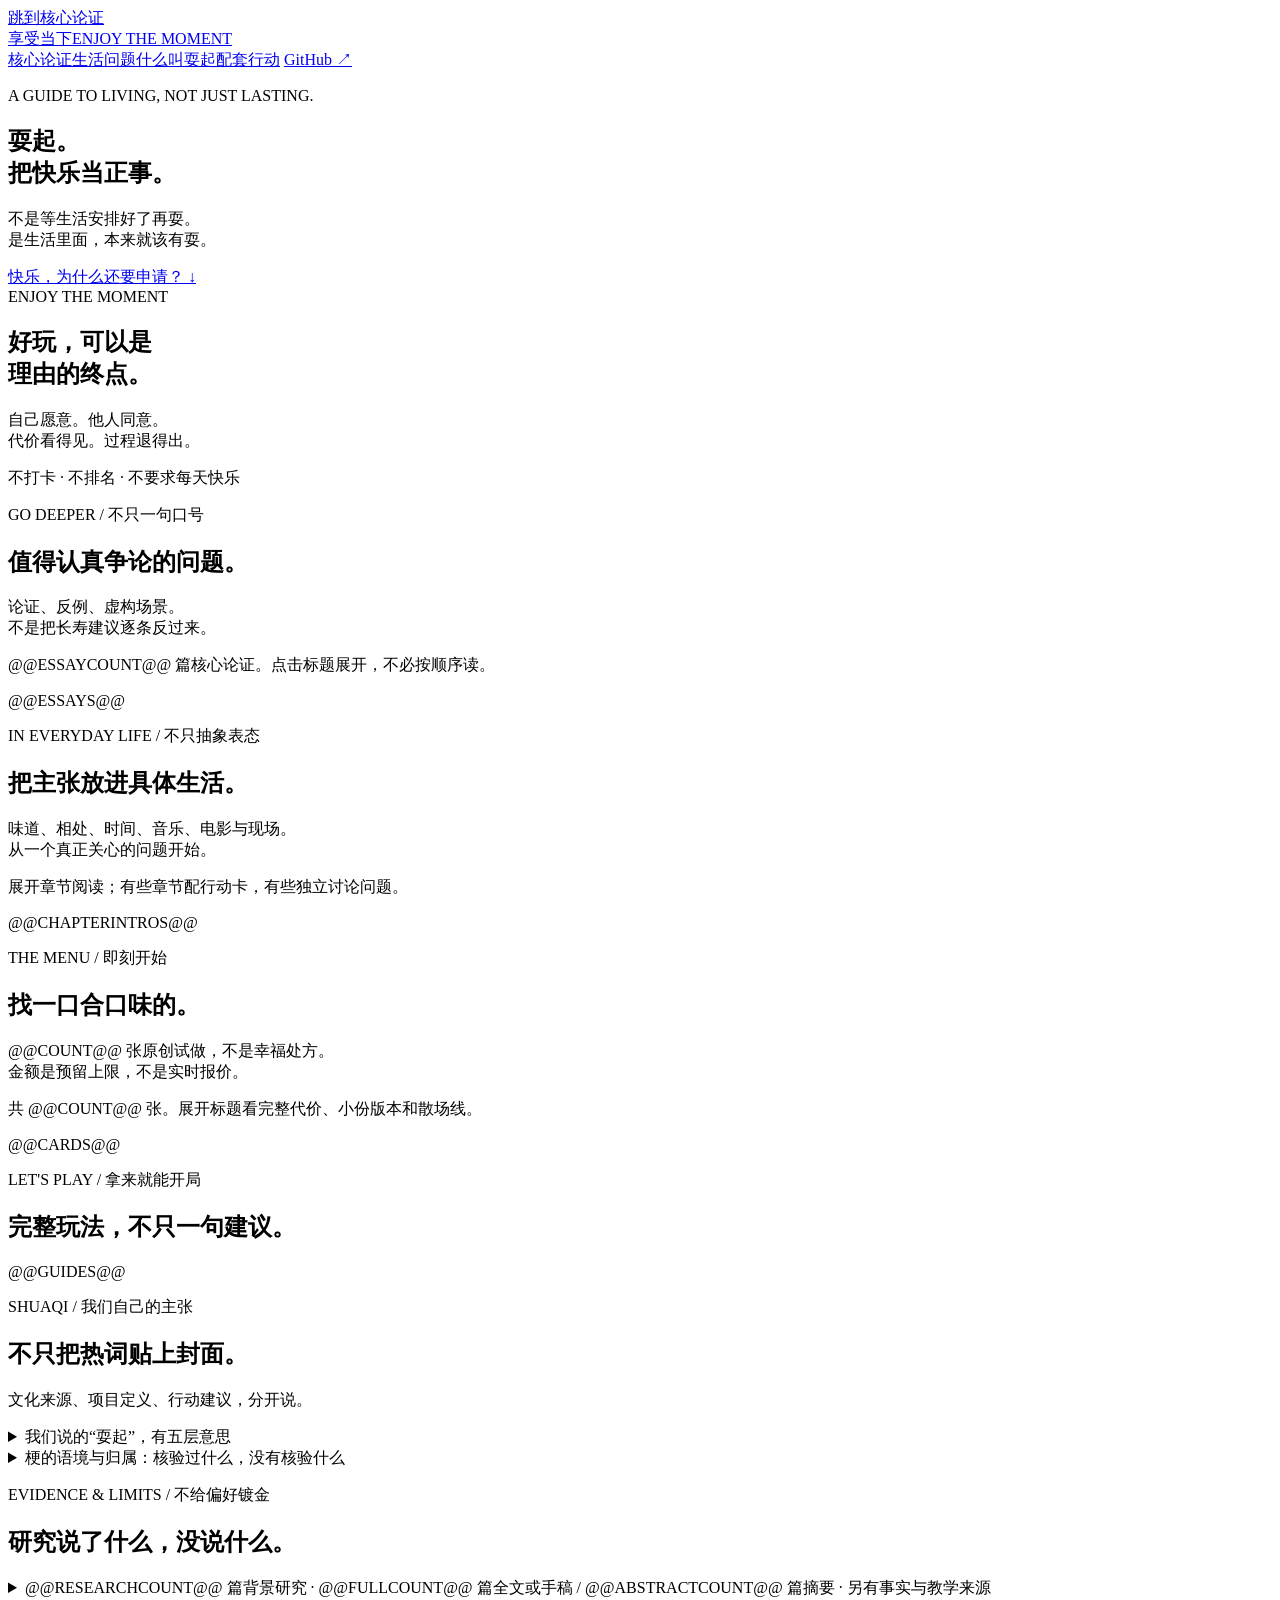
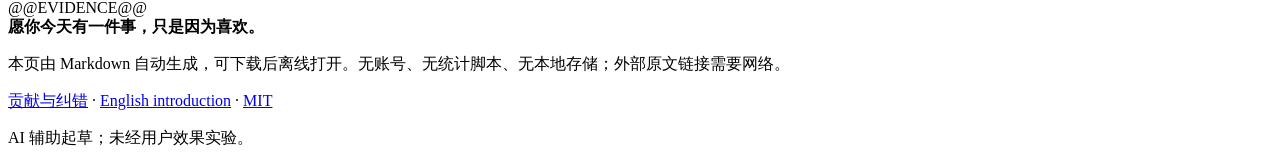
==== web/reader.html @ 8f8ebbf6 "feat: add substantive music film and live-event chapters" ====
<!doctype html>
<html lang="zh-CN">
<head>
  <meta charset="utf-8">
  <meta name="viewport" content="width=device-width, initial-scale=1">
  <meta name="description" content="耍起，把快乐当正事。@@ESSAYCOUNT@@ 篇核心论证、@@COUNT@@ 张行动卡、配套玩法与研究边界。不打卡，不排名。">
  <meta name="referrer" content="no-referrer">
  <meta name="color-scheme" content="light dark">
  <meta name="source-digest" content="@@DIGEST@@">
  <title>耍起 · 享受当下 · Enjoy The Moment</title>
  <style>@@CSS@@</style>
</head>
<body>
<a class="skip" href="#longreads">跳到核心论证</a>
<header class="topbar">
  <a class="brand" href="#top">享受当下<span>ENJOY THE MOMENT</span></a>
  <nav aria-label="主要导航">
    <a href="#longreads">核心论证</a><a href="#chapters">生活问题</a><a href="#shuaqi">什么叫耍起</a><a href="#menu">配套行动</a>
    <a href="https://github.com/solomon-8/EnjoyTheMoment">GitHub ↗</a>
  </nav>
</header>
<main id="top">
  <section class="hero" aria-labelledby="hero-title">
    <div><p class="eyebrow">A GUIDE TO LIVING, NOT JUST LASTING.</p>
    <h1 id="hero-title">耍起<span>。</span><br>把快乐当正事。</h1>
    <p class="lead">不是等生活安排好了再耍。<br>是生活里面，本来就该有耍。</p>
    <a class="primary" href="#longreads">快乐，为什么还要申请？ ↓</a></div>
    <aside class="hero-note"><span class="note-number">ENJOY THE MOMENT</span><h2>好玩，可以是<br>理由的终点。</h2>
    <p>自己愿意。他人同意。<br>代价看得见。过程退得出。</p>
    <p class="small">不打卡 · 不排名 · 不要求每天快乐</p></aside>
  </section>
  <section id="longreads" class="section" aria-labelledby="essay-title">
    <div class="section-heading"><div><p class="eyebrow">GO DEEPER / 不只一句口号</p><h2 id="essay-title">值得认真争论的问题。</h2></div><p>论证、反例、虚构场景。<br>不是把长寿建议逐条反过来。</p></div>
    <label id="essay-search-label" hidden>找一个在意的问题<input id="essay-query" type="search" placeholder="工作、消费、等待、朋友…"></label>
    <p id="essay-status" role="status" aria-live="polite">@@ESSAYCOUNT@@ 篇核心论证。点击标题展开，不必按顺序读。</p>
    @@ESSAYS@@
  </section>
  <section id="chapters" class="section" aria-labelledby="chapter-title">
    <div class="section-heading"><div><p class="eyebrow">IN EVERYDAY LIFE / 不只抽象表态</p><h2 id="chapter-title">把主张放进具体生活。</h2></div><p>味道、相处、时间、音乐、电影与现场。<br>从一个真正关心的问题开始。</p></div>
    <label id="chapter-search-label" hidden>按生活问题找章节<input id="chapter-query" type="search" placeholder="例如：味道、长镜头、现场，或 C12"></label>
    <p id="chapter-status" role="status" aria-live="polite">展开章节阅读；有些章节配行动卡，有些独立讨论问题。</p>
    @@CHAPTERINTROS@@
  </section>
  <section id="menu" class="section" aria-labelledby="menu-title">
    <div class="section-heading"><div><p class="eyebrow">THE MENU / 即刻开始</p><h2 id="menu-title">找一口合口味的。</h2></div>
      <p>@@COUNT@@ 张原创试做，不是幸福处方。<br>金额是预留上限，不是实时报价。</p></div>
    <form id="filters" class="filters" hidden>
      <label class="search">想怎么耍<input id="query" type="search" placeholder="游戏、独处、音乐…或 J019" autocomplete="off"></label>
      <label>时间上限<select id="minutes"><option value="10000">不限</option><option value="5">5 分钟</option><option value="20">20 分钟</option><option value="30">30 分钟</option><option value="60">1 小时</option></select></label>
      <label>新增预算<select id="budget"><option value="10000">不限</option><option value="0">0 元</option><option value="20">20 元以内</option><option value="50">50 元以内</option><option value="100">100 元以内</option></select></label>
      <label>和谁<select id="company"><option value="any">都可以</option><option value="solo">我自己</option><option value="social">和别人</option></select></label>
      <label>参与负担<select id="energy"><option value="high">不限</option><option value="low">轻一点</option><option value="medium">适中以下</option></select></label>
      <label>章节<select id="chapter"><option value="">全部章节</option>@@CHAPTERS@@</select></label>
      <div class="filter-actions"><button id="random" type="button">随便挑一件 ↗</button><button id="reset" type="reset">清除筛选</button></div>
    </form>
    <p id="status" class="status" role="status" aria-live="polite">共 @@COUNT@@ 张。展开标题看完整代价、小份版本和散场线。</p>
    <p id="empty" class="empty" hidden>没有符合条件的主方案。不必加钱或加时间；清除筛选看看小份版本，也可以今天不做。</p>
    <noscript><p>JavaScript 未开启：全部卡片和长文仍可展开阅读。可使用浏览器“查找”搜索。</p></noscript>
    <div id="cards" class="cards">@@CARDS@@</div>
  </section>
  <section id="playbooks" class="section" aria-labelledby="playbook-title">
    <div class="section-heading"><div><p class="eyebrow">LET'S PLAY / 拿来就能开局</p><h2 id="playbook-title">完整玩法，不只一句建议。</h2></div></div>
    <label id="guide-search-label" hidden>搜索完整玩法（多个词同时匹配）<input id="guide-query" type="search" placeholder="例如：纸笔 朋友"></label>
    <p id="guide-status" role="status" aria-live="polite"></p>
    @@GUIDES@@
  </section>
  <section id="shuaqi" class="section" aria-labelledby="shuaqi-title">
    <div class="section-heading"><div><p class="eyebrow">SHUAQI / 我们自己的主张</p><h2 id="shuaqi-title">不只把热词贴上封面。</h2></div><p>文化来源、项目定义、行动建议，分开说。</p></div>
    <details class="essay" id="shuaqi-content"><summary>我们说的“耍起”，有五层意思</summary><div class="prose">@@SHUAQI@@</div></details>
    <details class="essay" id="culture"><summary>梗的语境与归属：核验过什么，没有核验什么</summary><div class="prose">@@CULTURE@@</div></details>
  </section>
  <section id="research" class="section" aria-labelledby="research-title">
    <div class="section-heading"><div><p class="eyebrow">EVIDENCE & LIMITS / 不给偏好镀金</p><h2 id="research-title">研究说了什么，没说什么。</h2></div></div>
    <details class="essay" id="research-content"><summary>@@RESEARCHCOUNT@@ 篇背景研究 · @@FULLCOUNT@@ 篇全文或手稿 / @@ABSTRACTCOUNT@@ 篇摘要 · 另有事实与教学来源</summary><div class="prose">@@RESEARCH@@</div></details>
    @@EVIDENCE@@
  </section>
</main>
<footer><strong>愿你今天有一件事，只是因为喜欢。</strong><p>本页由 Markdown 自动生成，可下载后离线打开。无账号、无统计脚本、无本地存储；外部原文链接需要网络。</p>
<p><a href="https://github.com/solomon-8/EnjoyTheMoment/blob/main/CONTRIBUTING.md">贡献与纠错</a> · <a href="https://github.com/solomon-8/EnjoyTheMoment/blob/main/README.en.md">English introduction</a> · <a href="https://github.com/solomon-8/EnjoyTheMoment/blob/main/LICENSE">MIT</a></p>
<p class="small">AI 辅助起草；未经用户效果实验。</p></footer>
<script>@@JS@@</script>
</body>
</html>
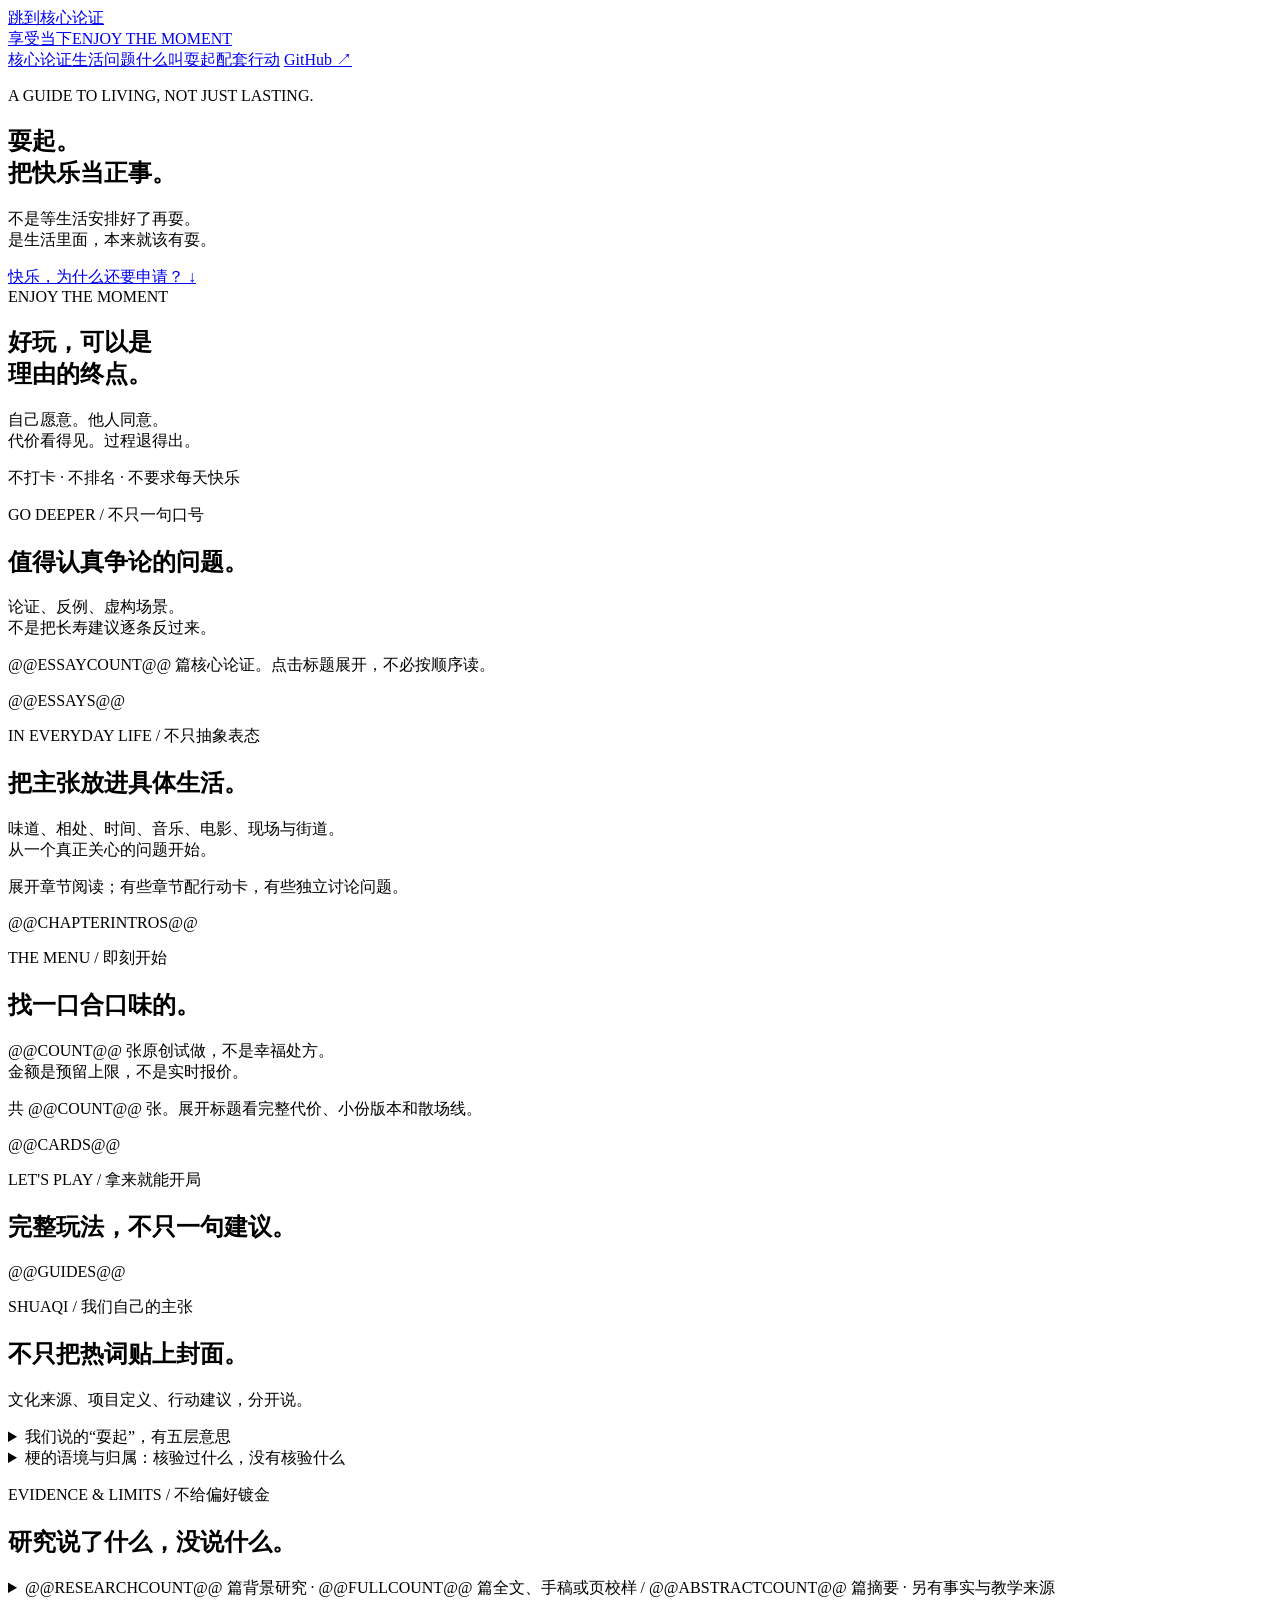
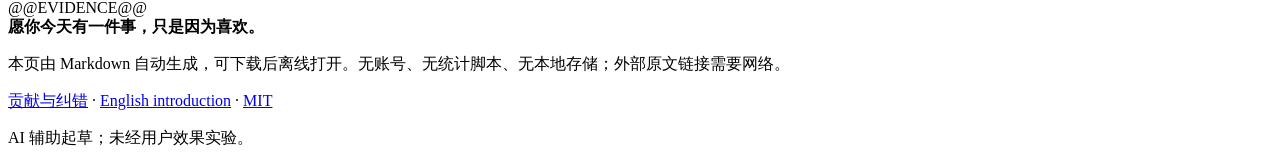
==== commit 5e29c50d: "feat: deepen opening flavor and neighborhood chapters with source boundaries" ====
--- a/web/reader.html
+++ b/web/reader.html
@@ -36,8 +36,8 @@
     @@ESSAYS@@
   </section>
   <section id="chapters" class="section" aria-labelledby="chapter-title">
-    <div class="section-heading"><div><p class="eyebrow">IN EVERYDAY LIFE / 不只抽象表态</p><h2 id="chapter-title">把主张放进具体生活。</h2></div><p>味道、相处、时间、音乐、电影与现场。<br>从一个真正关心的问题开始。</p></div>
-    <label id="chapter-search-label" hidden>按生活问题找章节<input id="chapter-query" type="search" placeholder="例如：味道、长镜头、现场，或 C12"></label>
+    <div class="section-heading"><div><p class="eyebrow">IN EVERYDAY LIFE / 不只抽象表态</p><h2 id="chapter-title">把主张放进具体生活。</h2></div><p>味道、相处、时间、音乐、电影、现场与街道。<br>从一个真正关心的问题开始。</p></div>
+    <label id="chapter-search-label" hidden>按生活问题找章节<input id="chapter-query" type="search" placeholder="例如：风味、街道、现场，或 C12"></label>
     <p id="chapter-status" role="status" aria-live="polite">展开章节阅读；有些章节配行动卡，有些独立讨论问题。</p>
     @@CHAPTERINTROS@@
   </section>
@@ -71,7 +71,7 @@
   </section>
   <section id="research" class="section" aria-labelledby="research-title">
     <div class="section-heading"><div><p class="eyebrow">EVIDENCE & LIMITS / 不给偏好镀金</p><h2 id="research-title">研究说了什么，没说什么。</h2></div></div>
-    <details class="essay" id="research-content"><summary>@@RESEARCHCOUNT@@ 篇背景研究 · @@FULLCOUNT@@ 篇全文或手稿 / @@ABSTRACTCOUNT@@ 篇摘要 · 另有事实与教学来源</summary><div class="prose">@@RESEARCH@@</div></details>
+    <details class="essay" id="research-content"><summary>@@RESEARCHCOUNT@@ 篇背景研究 · @@FULLCOUNT@@ 篇全文、手稿或页校样 / @@ABSTRACTCOUNT@@ 篇摘要 · 另有事实与教学来源</summary><div class="prose">@@RESEARCH@@</div></details>
     @@EVIDENCE@@
   </section>
 </main>
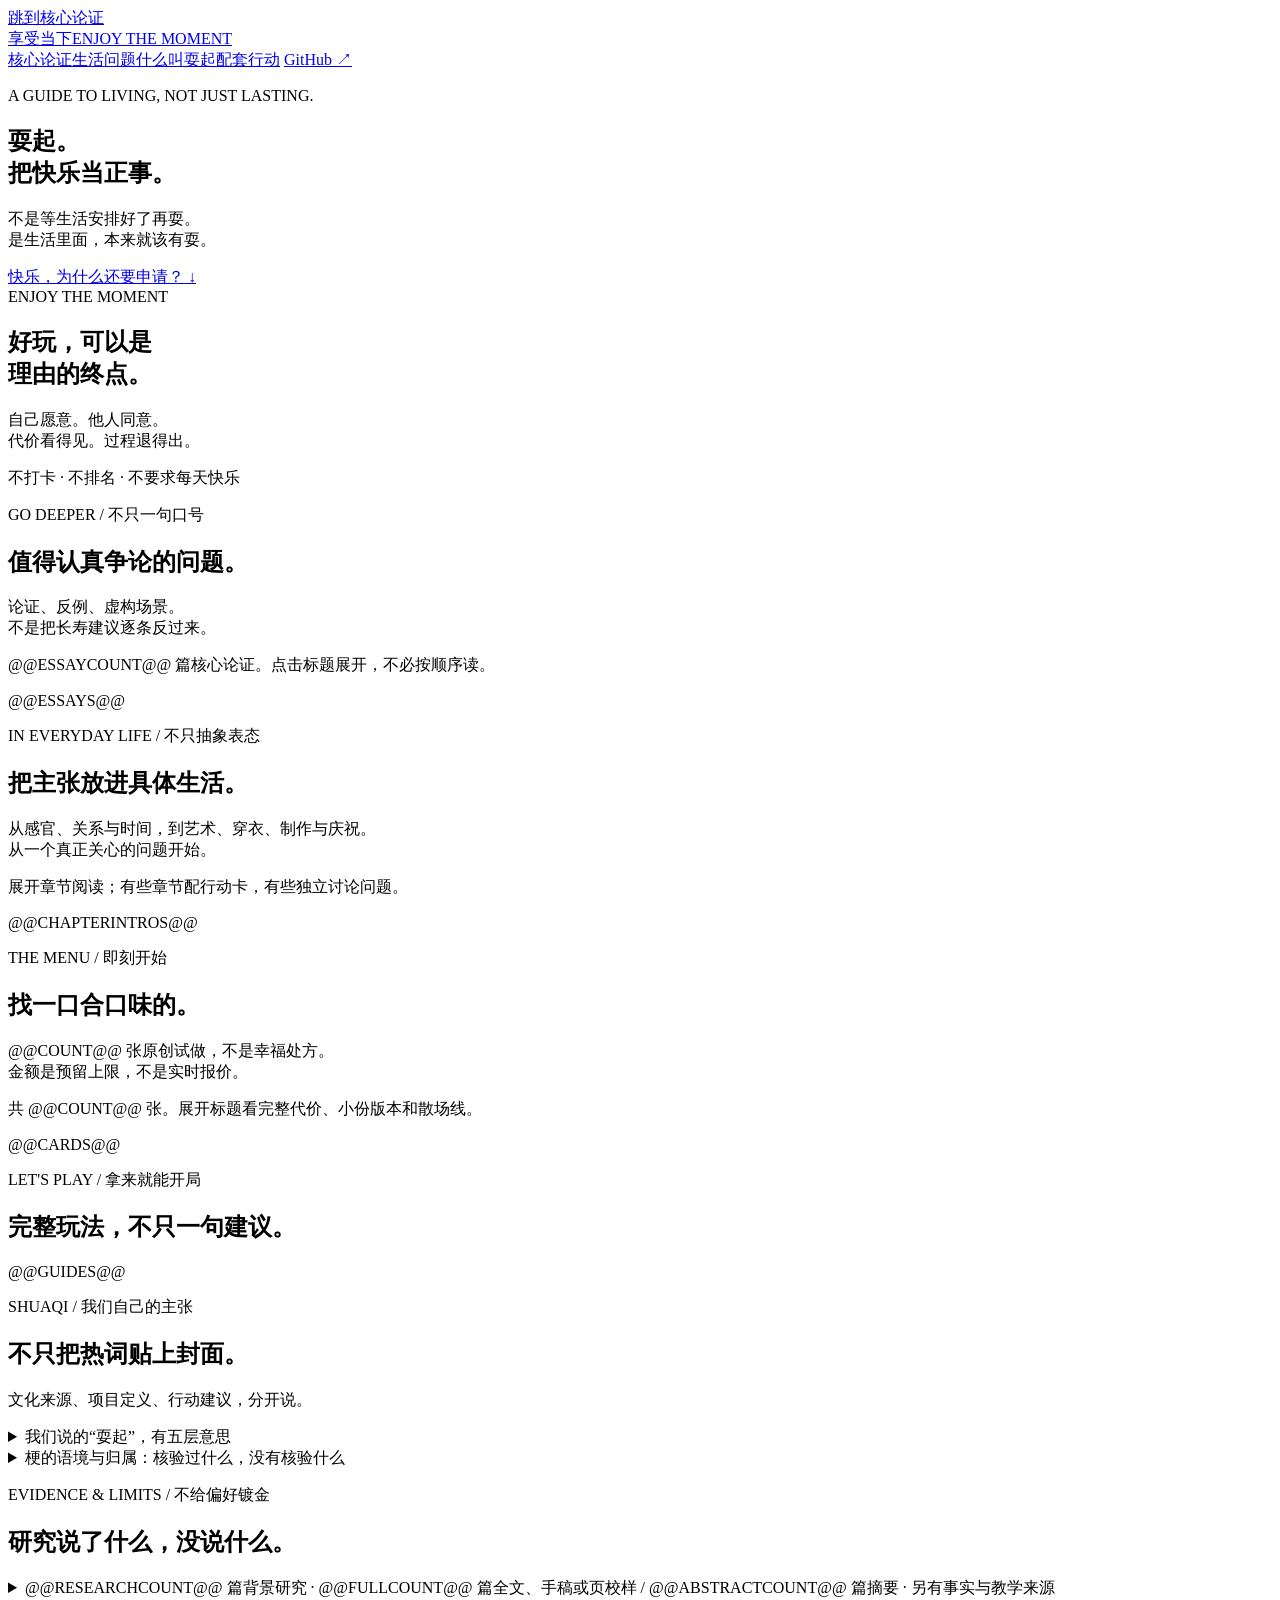
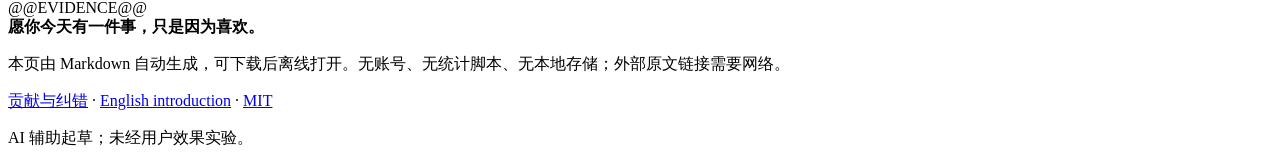
==== commit 3adefc7b: "feat: deepen dress making and celebration with bounded source notes" ====
--- a/web/reader.html
+++ b/web/reader.html
@@ -36,8 +36,8 @@
     @@ESSAYS@@
   </section>
   <section id="chapters" class="section" aria-labelledby="chapter-title">
-    <div class="section-heading"><div><p class="eyebrow">IN EVERYDAY LIFE / 不只抽象表态</p><h2 id="chapter-title">把主张放进具体生活。</h2></div><p>味道、相处、时间、音乐、电影、现场与街道。<br>从一个真正关心的问题开始。</p></div>
-    <label id="chapter-search-label" hidden>按生活问题找章节<input id="chapter-query" type="search" placeholder="例如：风味、街道、现场，或 C12"></label>
+    <div class="section-heading"><div><p class="eyebrow">IN EVERYDAY LIFE / 不只抽象表态</p><h2 id="chapter-title">把主张放进具体生活。</h2></div><p>从感官、关系与时间，到艺术、穿衣、制作与庆祝。<br>从一个真正关心的问题开始。</p></div>
+    <label id="chapter-search-label" hidden>按生活问题找章节<input id="chapter-query" type="search" placeholder="例如：风味、穿衣、庆祝，或 C17"></label>
     <p id="chapter-status" role="status" aria-live="polite">展开章节阅读；有些章节配行动卡，有些独立讨论问题。</p>
     @@CHAPTERINTROS@@
   </section>
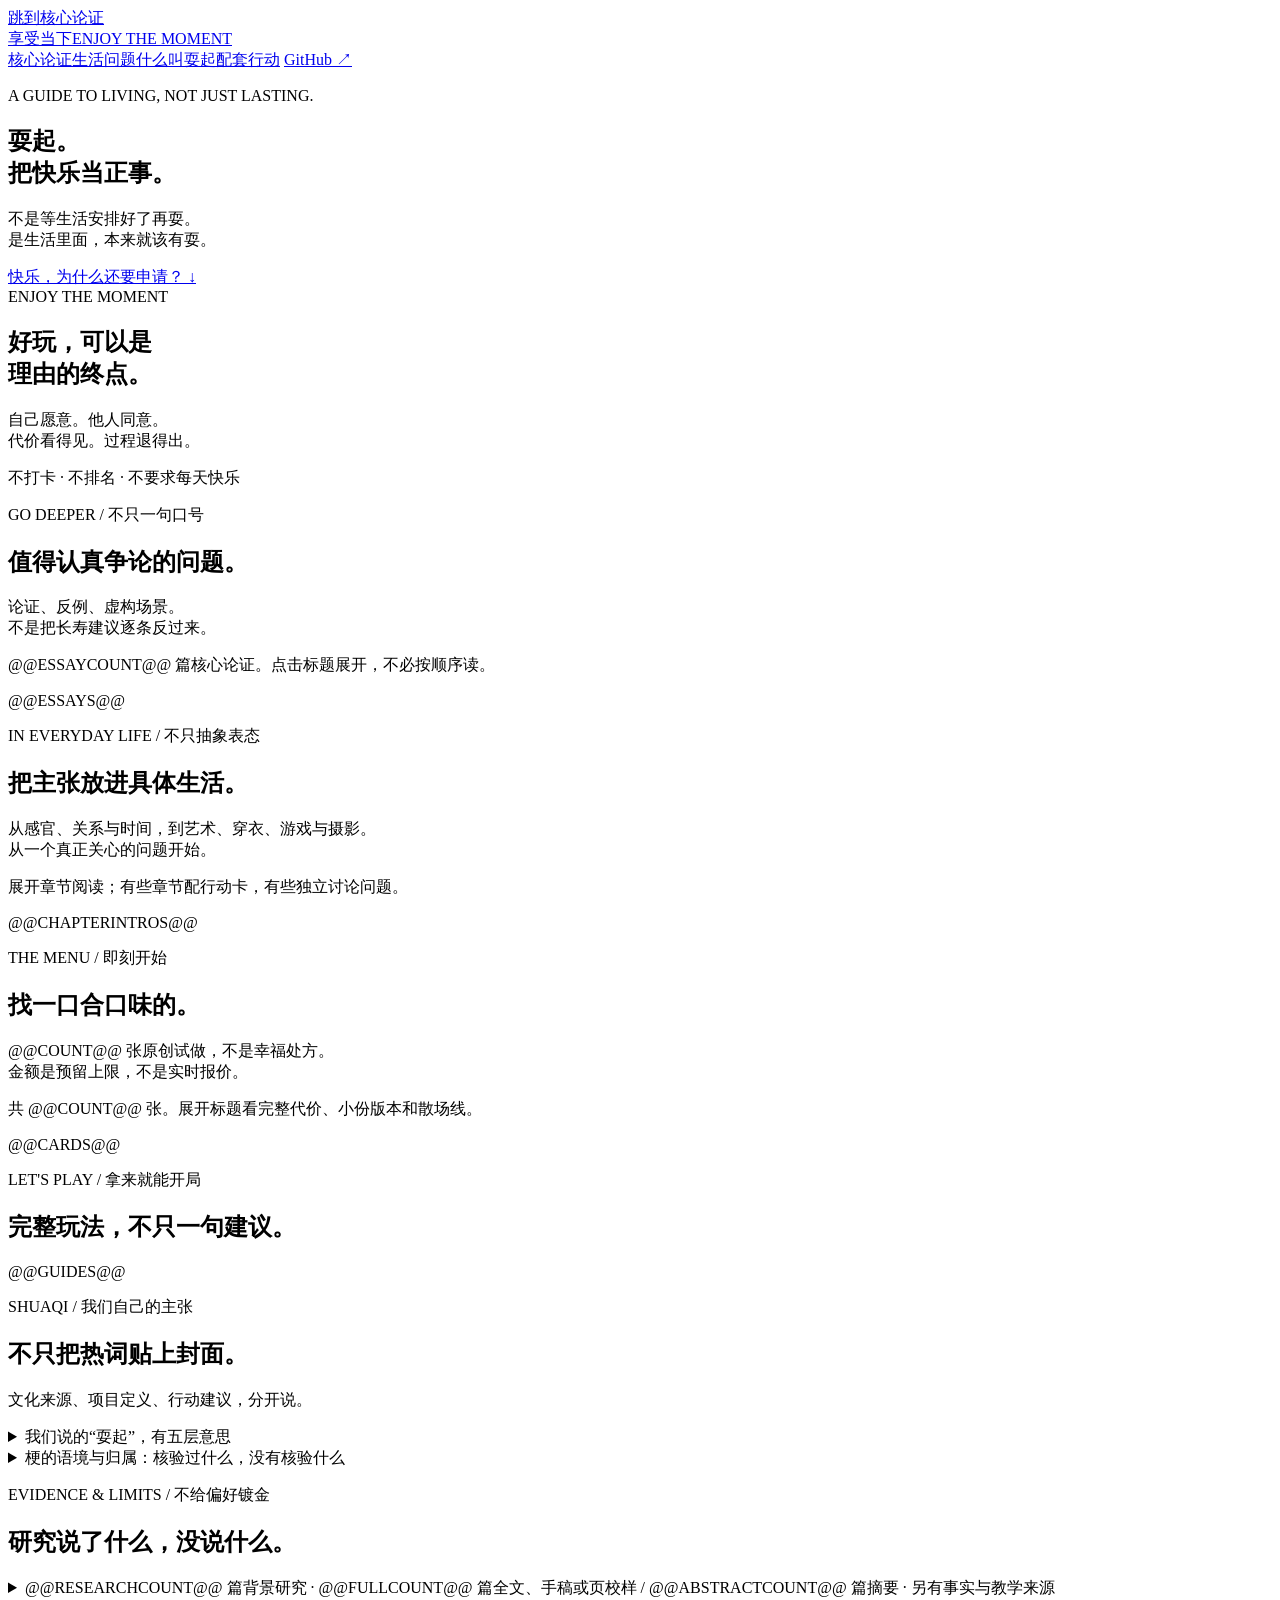
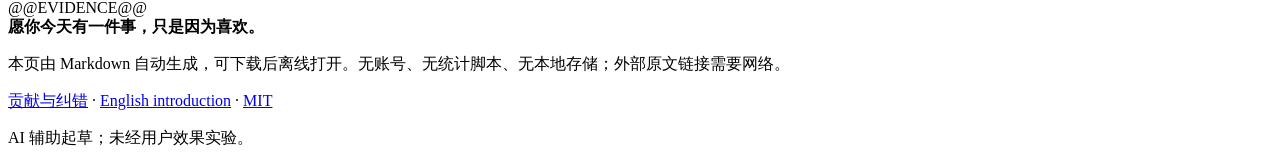
==== commit 9d4e620d: "feat: deepen games and photography with bounded evidence and intent-aware reading" ====
--- a/web/reader.html
+++ b/web/reader.html
@@ -3,7 +3,7 @@
 <head>
   <meta charset="utf-8">
   <meta name="viewport" content="width=device-width, initial-scale=1">
-  <meta name="description" content="耍起，把快乐当正事。@@ESSAYCOUNT@@ 篇核心论证、@@COUNT@@ 张行动卡、配套玩法与研究边界。不打卡，不排名。">
+  <meta name="description" content="耍起，把快乐当正事。核心论证、具体生活里的选择与代价、能追溯的来源和反对意见。从感官与关系，到艺术、游戏与摄影。">
   <meta name="referrer" content="no-referrer">
   <meta name="color-scheme" content="light dark">
   <meta name="source-digest" content="@@DIGEST@@">
@@ -36,8 +36,8 @@
     @@ESSAYS@@
   </section>
   <section id="chapters" class="section" aria-labelledby="chapter-title">
-    <div class="section-heading"><div><p class="eyebrow">IN EVERYDAY LIFE / 不只抽象表态</p><h2 id="chapter-title">把主张放进具体生活。</h2></div><p>从感官、关系与时间，到艺术、穿衣、制作与庆祝。<br>从一个真正关心的问题开始。</p></div>
-    <label id="chapter-search-label" hidden>按生活问题找章节<input id="chapter-query" type="search" placeholder="例如：风味、穿衣、庆祝，或 C17"></label>
+    <div class="section-heading"><div><p class="eyebrow">IN EVERYDAY LIFE / 不只抽象表态</p><h2 id="chapter-title">把主张放进具体生活。</h2></div><p>从感官、关系与时间，到艺术、穿衣、游戏与摄影。<br>从一个真正关心的问题开始。</p></div>
+    <label id="chapter-search-label" hidden>按生活问题找章节<input id="chapter-query" type="search" placeholder="例如：难度、画框、庆祝，或 C19"></label>
     <p id="chapter-status" role="status" aria-live="polite">展开章节阅读；有些章节配行动卡，有些独立讨论问题。</p>
     @@CHAPTERINTROS@@
   </section>
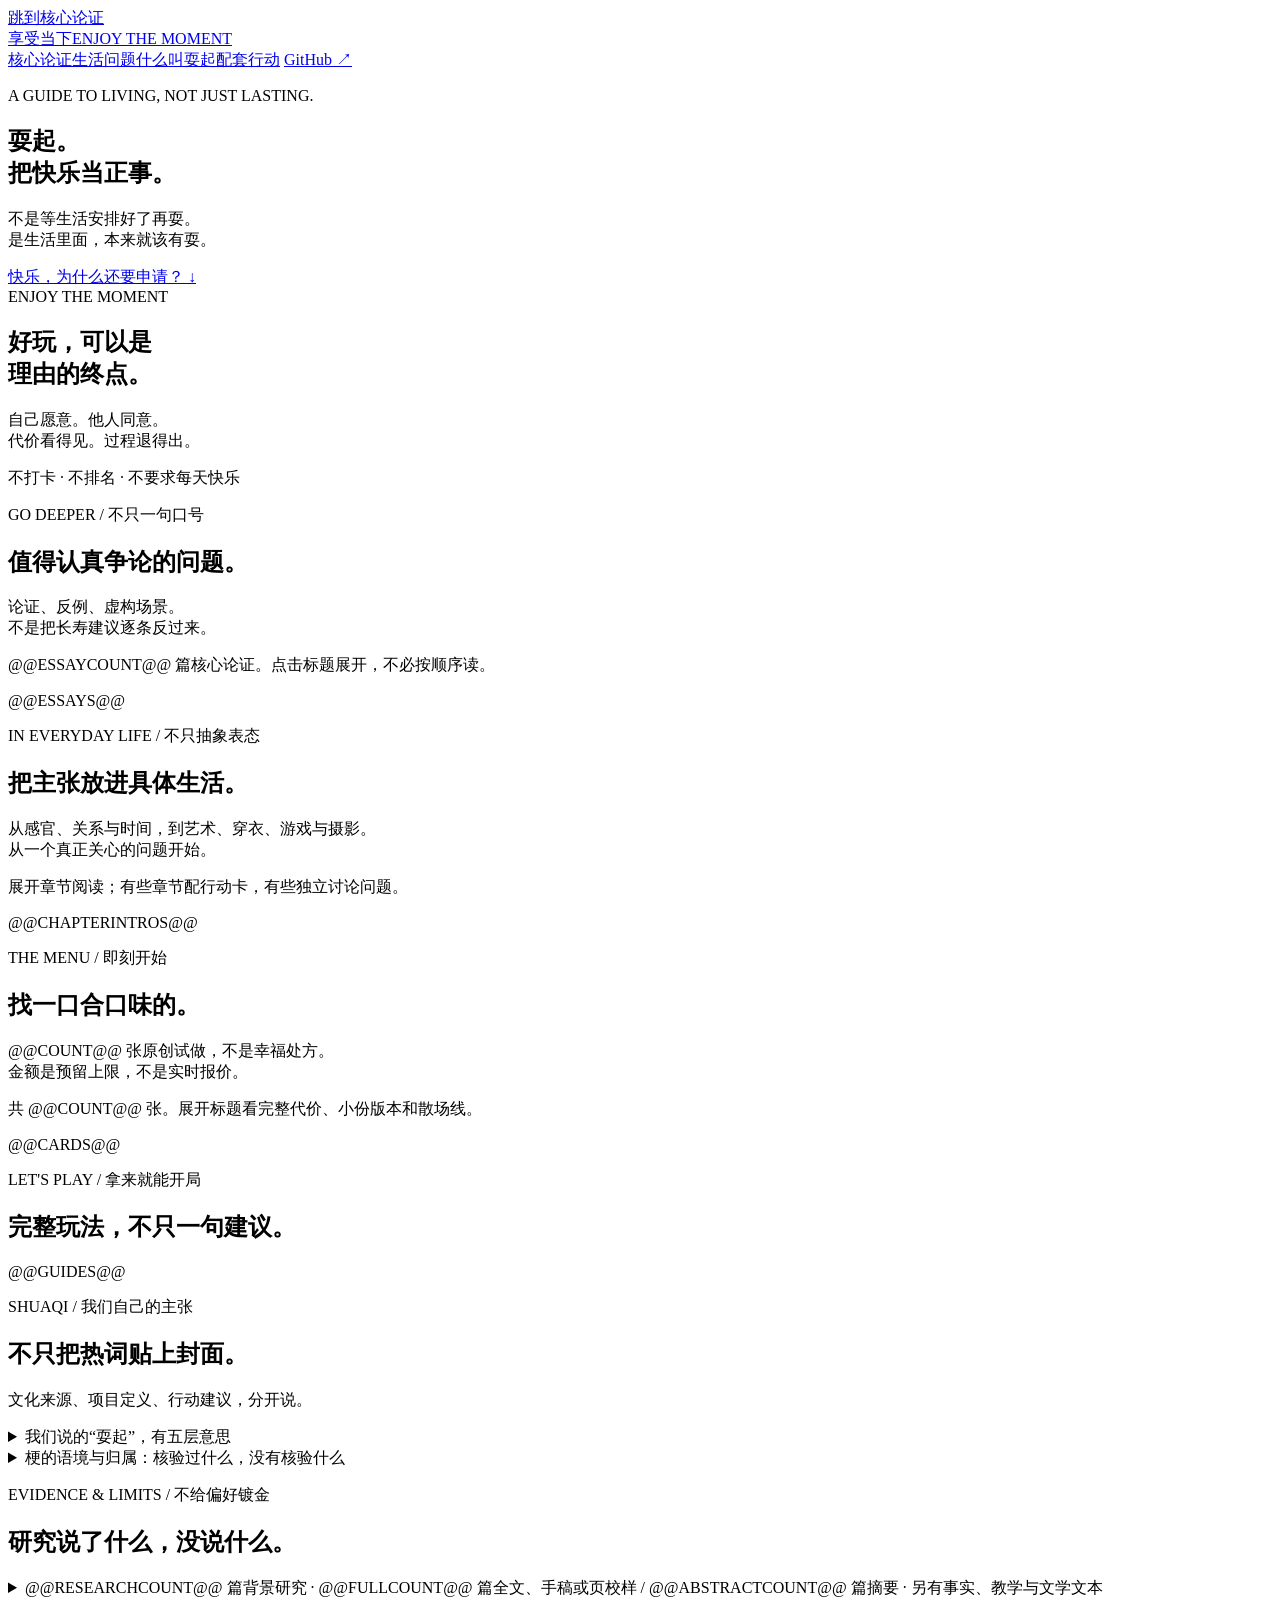
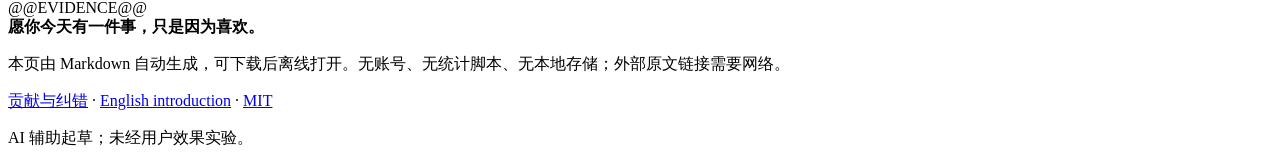
==== commit ed506892: "Deepen time ownership and literary reading chapters" ====
--- a/web/reader.html
+++ b/web/reader.html
@@ -71,7 +71,7 @@
   </section>
   <section id="research" class="section" aria-labelledby="research-title">
     <div class="section-heading"><div><p class="eyebrow">EVIDENCE & LIMITS / 不给偏好镀金</p><h2 id="research-title">研究说了什么，没说什么。</h2></div></div>
-    <details class="essay" id="research-content"><summary>@@RESEARCHCOUNT@@ 篇背景研究 · @@FULLCOUNT@@ 篇全文、手稿或页校样 / @@ABSTRACTCOUNT@@ 篇摘要 · 另有事实与教学来源</summary><div class="prose">@@RESEARCH@@</div></details>
+    <details class="essay" id="research-content"><summary>@@RESEARCHCOUNT@@ 篇背景研究 · @@FULLCOUNT@@ 篇全文、手稿或页校样 / @@ABSTRACTCOUNT@@ 篇摘要 · 另有事实、教学与文学文本</summary><div class="prose">@@RESEARCH@@</div></details>
     @@EVIDENCE@@
   </section>
 </main>
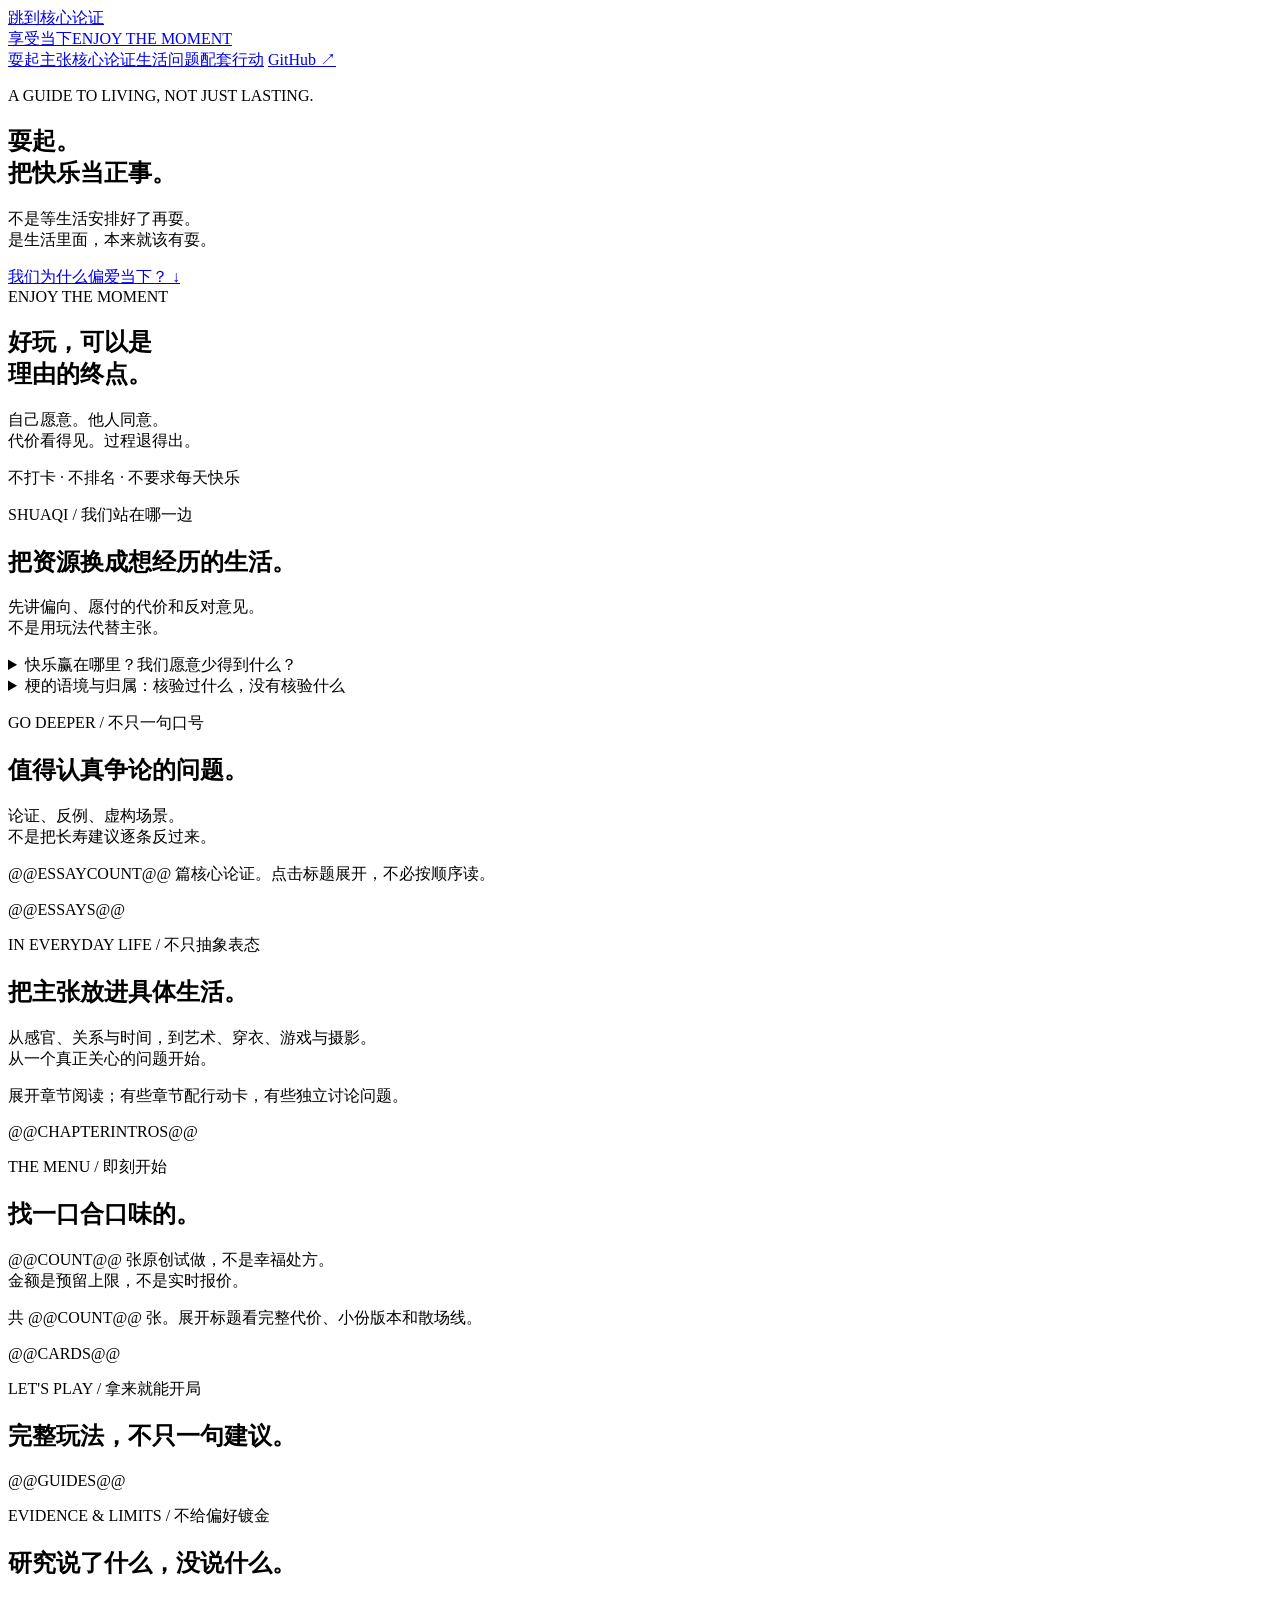
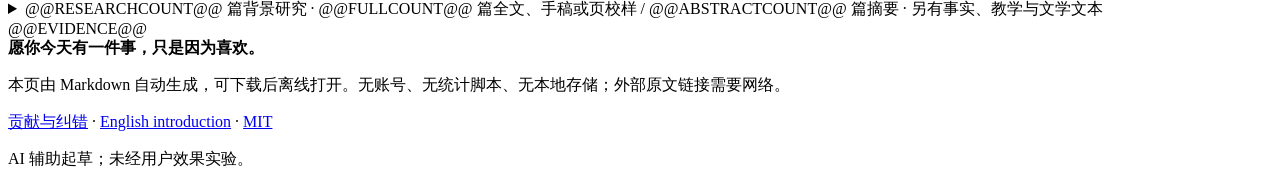
==== commit 48d27c1c: "Make the pleasure-first position explicit and examine the cost of keeping options open" ====
--- a/web/reader.html
+++ b/web/reader.html
@@ -15,7 +15,7 @@
 <header class="topbar">
   <a class="brand" href="#top">享受当下<span>ENJOY THE MOMENT</span></a>
   <nav aria-label="主要导航">
-    <a href="#longreads">核心论证</a><a href="#chapters">生活问题</a><a href="#shuaqi">什么叫耍起</a><a href="#menu">配套行动</a>
+    <a href="#shuaqi">耍起主张</a><a href="#longreads">核心论证</a><a href="#chapters">生活问题</a><a href="#menu">配套行动</a>
     <a href="https://github.com/solomon-8/EnjoyTheMoment">GitHub ↗</a>
   </nav>
 </header>
@@ -24,10 +24,15 @@
     <div><p class="eyebrow">A GUIDE TO LIVING, NOT JUST LASTING.</p>
     <h1 id="hero-title">耍起<span>。</span><br>把快乐当正事。</h1>
     <p class="lead">不是等生活安排好了再耍。<br>是生活里面，本来就该有耍。</p>
-    <a class="primary" href="#longreads">快乐，为什么还要申请？ ↓</a></div>
+    <a class="primary" href="#shuaqi-content">我们为什么偏爱当下？ ↓</a></div>
     <aside class="hero-note"><span class="note-number">ENJOY THE MOMENT</span><h2>好玩，可以是<br>理由的终点。</h2>
     <p>自己愿意。他人同意。<br>代价看得见。过程退得出。</p>
     <p class="small">不打卡 · 不排名 · 不要求每天快乐</p></aside>
+  </section>
+  <section id="shuaqi" class="section" aria-labelledby="shuaqi-title">
+    <div class="section-heading"><div><p class="eyebrow">SHUAQI / 我们站在哪一边</p><h2 id="shuaqi-title">把资源换成想经历的生活。</h2></div><p>先讲偏向、愿付的代价和反对意见。<br>不是用玩法代替主张。</p></div>
+    <details class="essay" id="shuaqi-content"><summary>快乐赢在哪里？我们愿意少得到什么？</summary><div class="prose">@@SHUAQI@@</div></details>
+    <details class="essay" id="culture"><summary>梗的语境与归属：核验过什么，没有核验什么</summary><div class="prose">@@CULTURE@@</div></details>
   </section>
   <section id="longreads" class="section" aria-labelledby="essay-title">
     <div class="section-heading"><div><p class="eyebrow">GO DEEPER / 不只一句口号</p><h2 id="essay-title">值得认真争论的问题。</h2></div><p>论证、反例、虚构场景。<br>不是把长寿建议逐条反过来。</p></div>
@@ -64,11 +69,6 @@
     <p id="guide-status" role="status" aria-live="polite"></p>
     @@GUIDES@@
   </section>
-  <section id="shuaqi" class="section" aria-labelledby="shuaqi-title">
-    <div class="section-heading"><div><p class="eyebrow">SHUAQI / 我们自己的主张</p><h2 id="shuaqi-title">不只把热词贴上封面。</h2></div><p>文化来源、项目定义、行动建议，分开说。</p></div>
-    <details class="essay" id="shuaqi-content"><summary>我们说的“耍起”，有五层意思</summary><div class="prose">@@SHUAQI@@</div></details>
-    <details class="essay" id="culture"><summary>梗的语境与归属：核验过什么，没有核验什么</summary><div class="prose">@@CULTURE@@</div></details>
-  </section>
   <section id="research" class="section" aria-labelledby="research-title">
     <div class="section-heading"><div><p class="eyebrow">EVIDENCE & LIMITS / 不给偏好镀金</p><h2 id="research-title">研究说了什么，没说什么。</h2></div></div>
     <details class="essay" id="research-content"><summary>@@RESEARCHCOUNT@@ 篇背景研究 · @@FULLCOUNT@@ 篇全文、手稿或页校样 / @@ABSTRACTCOUNT@@ 篇摘要 · 另有事实、教学与文学文本</summary><div class="prose">@@RESEARCH@@</div></details>
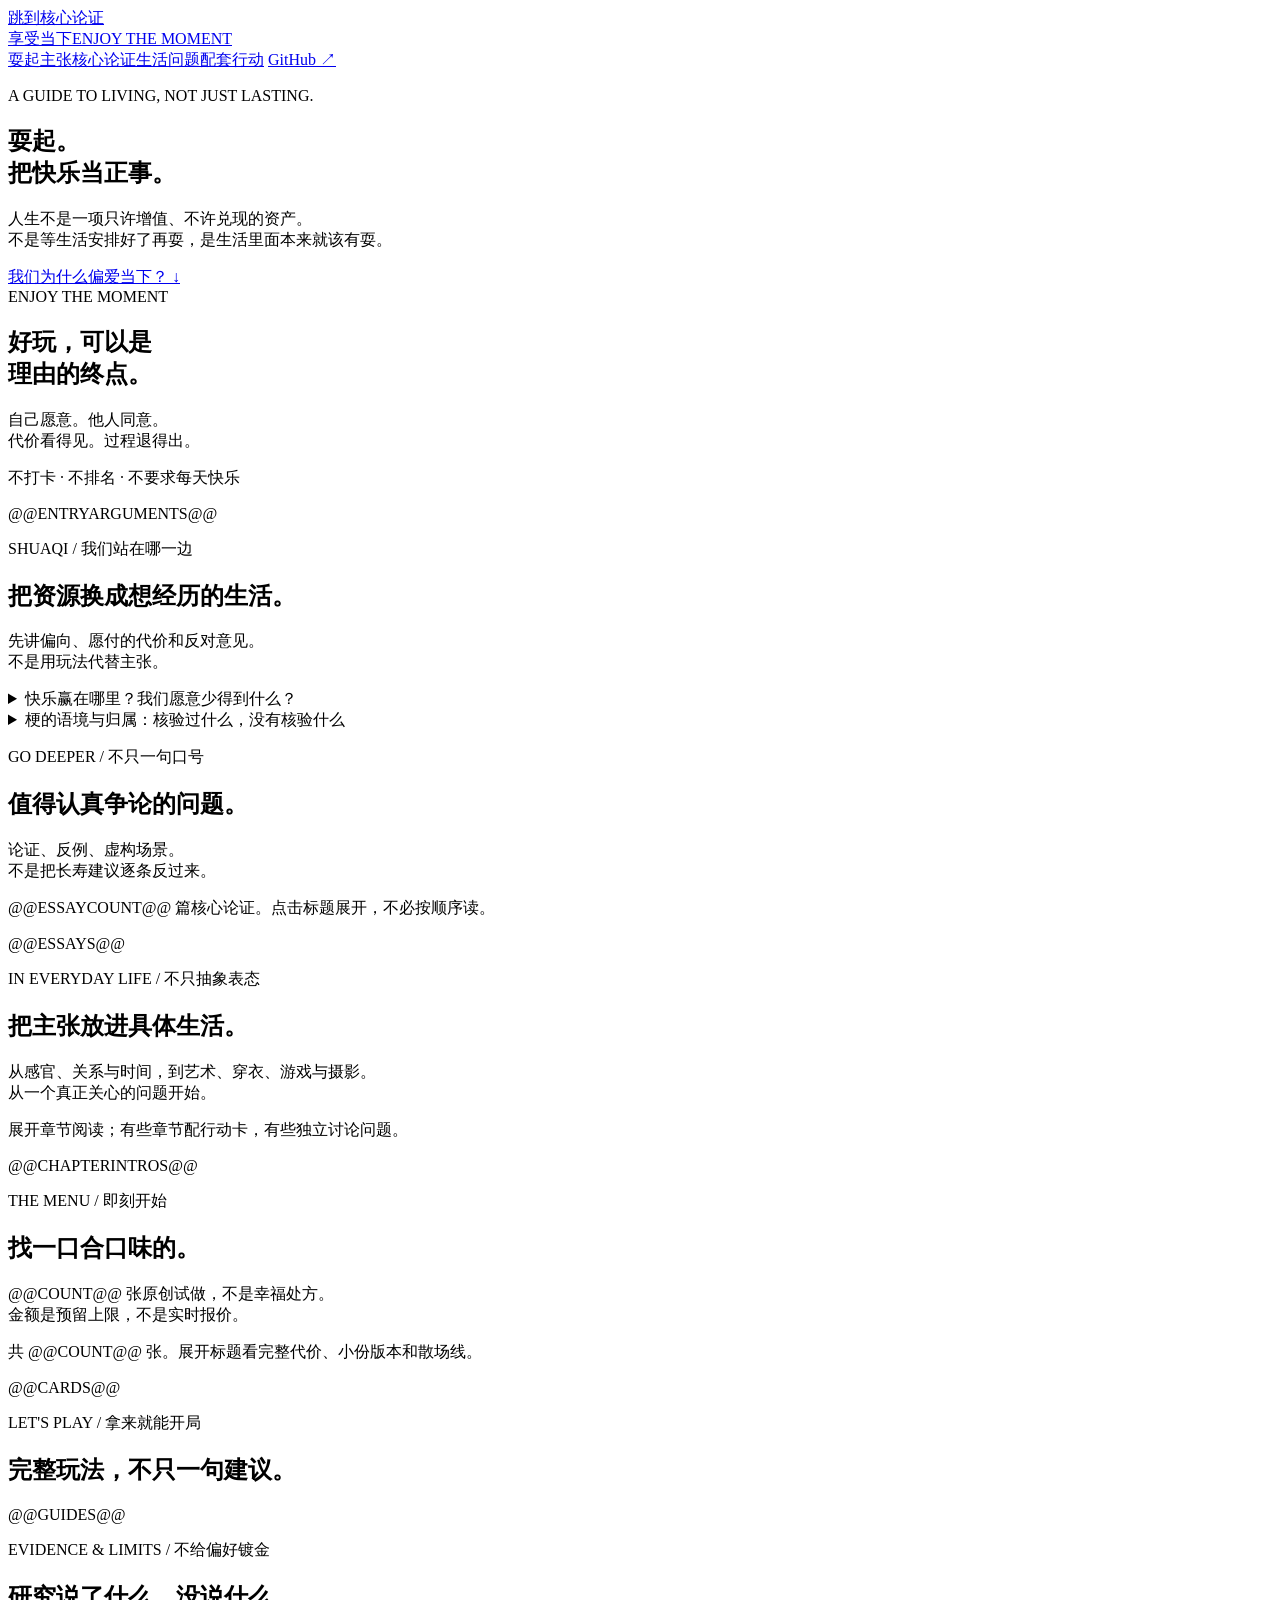
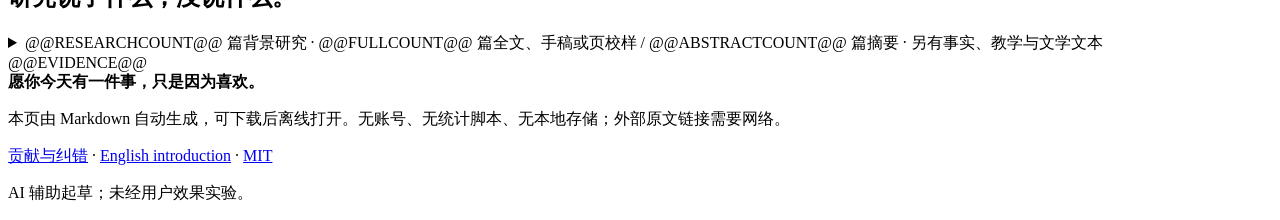
==== commit 4b59e74a: "editorial: lead with substantive disagreements, not activity selection" ====
--- a/web/reader.html
+++ b/web/reader.html
@@ -23,11 +23,14 @@
   <section class="hero" aria-labelledby="hero-title">
     <div><p class="eyebrow">A GUIDE TO LIVING, NOT JUST LASTING.</p>
     <h1 id="hero-title">耍起<span>。</span><br>把快乐当正事。</h1>
-    <p class="lead">不是等生活安排好了再耍。<br>是生活里面，本来就该有耍。</p>
+    <p class="lead">人生不是一项只许增值、不许兑现的资产。<br>不是等生活安排好了再耍，是生活里面本来就该有耍。</p>
     <a class="primary" href="#shuaqi-content">我们为什么偏爱当下？ ↓</a></div>
     <aside class="hero-note"><span class="note-number">ENJOY THE MOMENT</span><h2>好玩，可以是<br>理由的终点。</h2>
     <p>自己愿意。他人同意。<br>代价看得见。过程退得出。</p>
     <p class="small">不打卡 · 不排名 · 不要求每天快乐</p></aside>
+  </section>
+  <section id="disagreements" class="section" aria-label="从一个真正的分歧开始">
+    <div class="prose">@@ENTRYARGUMENTS@@</div>
   </section>
   <section id="shuaqi" class="section" aria-labelledby="shuaqi-title">
     <div class="section-heading"><div><p class="eyebrow">SHUAQI / 我们站在哪一边</p><h2 id="shuaqi-title">把资源换成想经历的生活。</h2></div><p>先讲偏向、愿付的代价和反对意见。<br>不是用玩法代替主张。</p></div>
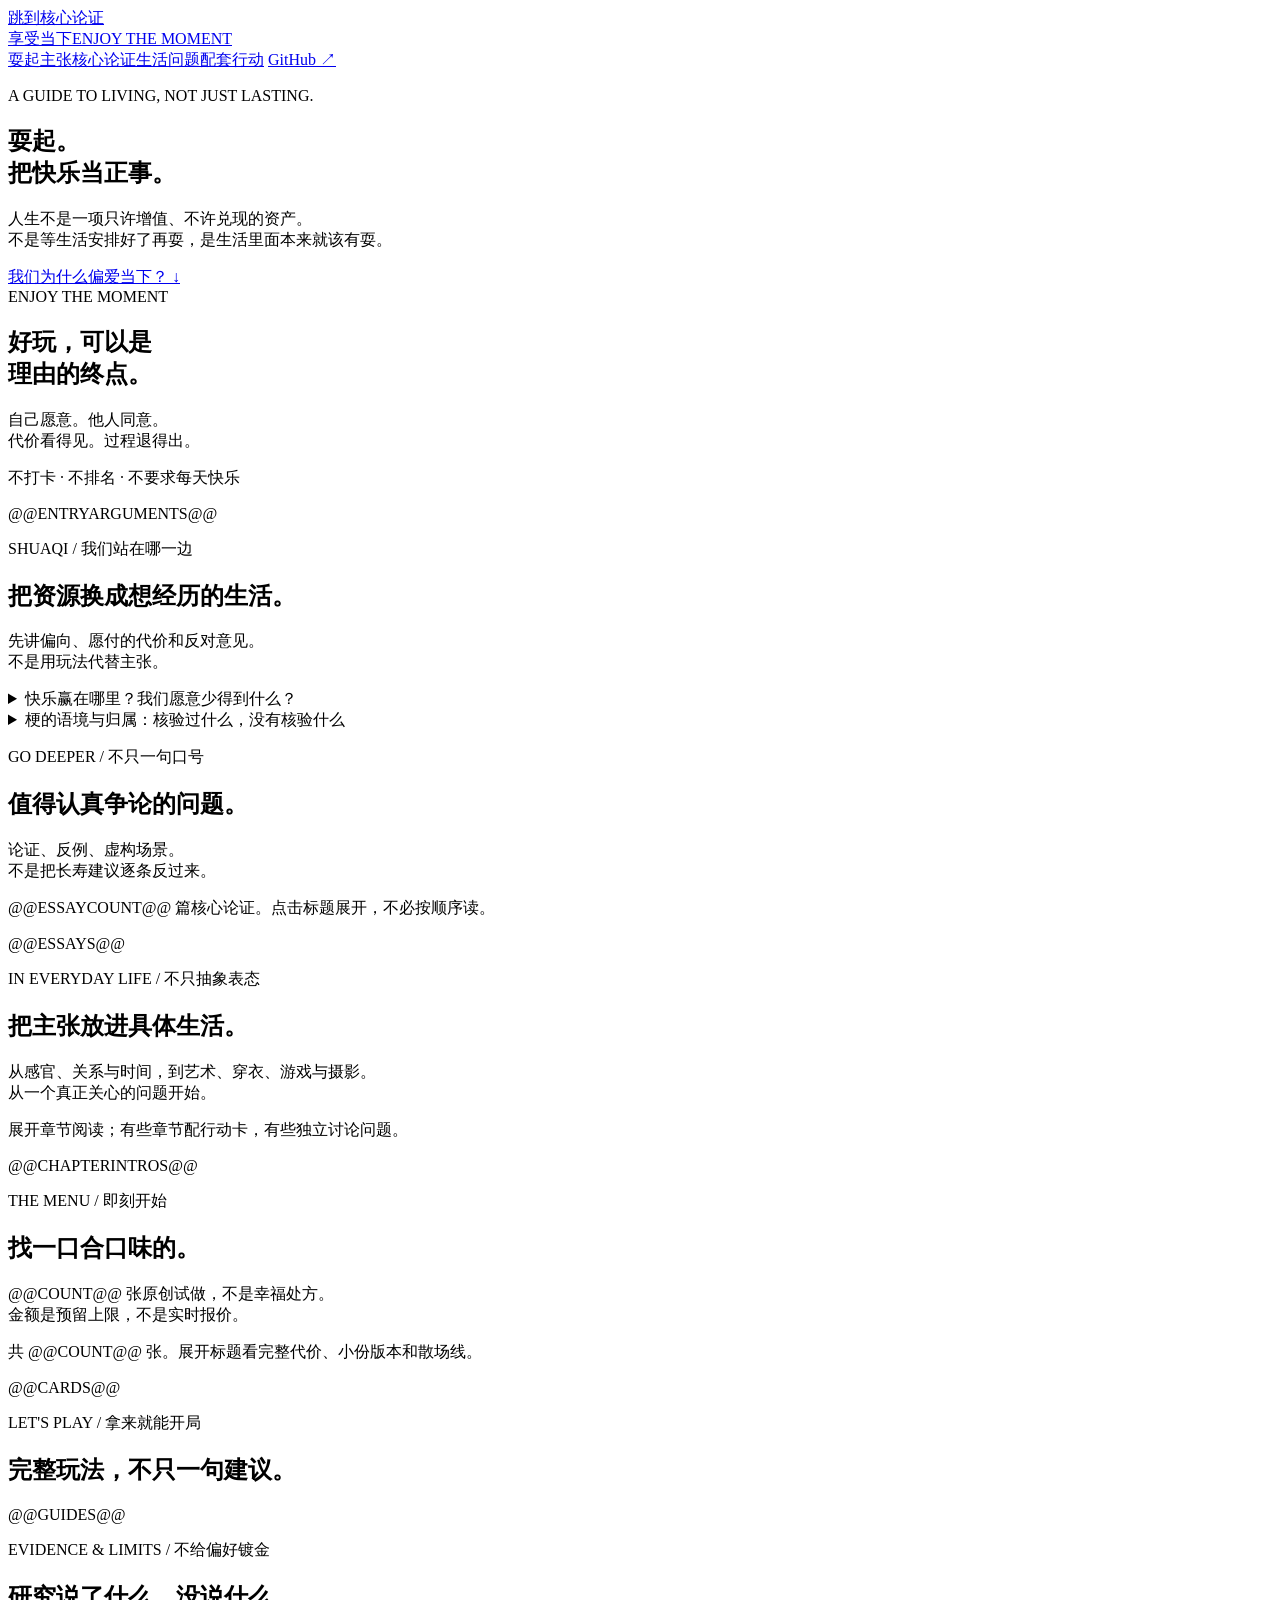
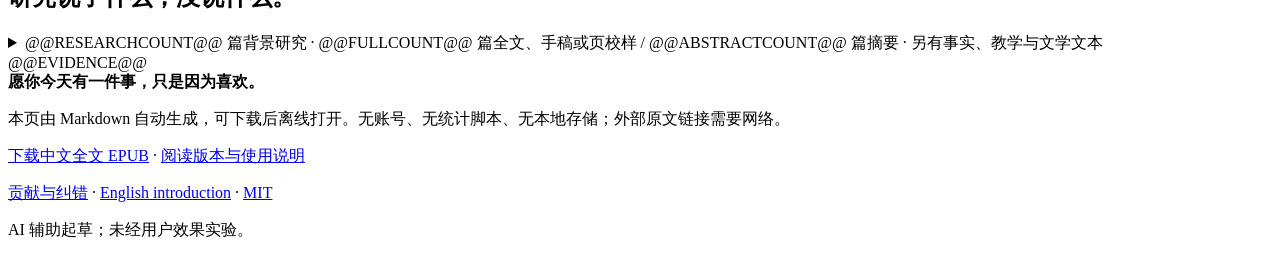
==== commit 9de34e30: "Add a complete reflowable Chinese EPUB with source fidelity checks" ====
--- a/web/reader.html
+++ b/web/reader.html
@@ -79,6 +79,7 @@
   </section>
 </main>
 <footer><strong>愿你今天有一件事，只是因为喜欢。</strong><p>本页由 Markdown 自动生成，可下载后离线打开。无账号、无统计脚本、无本地存储；外部原文链接需要网络。</p>
+<p><a href="https://solomon-8.github.io/EnjoyTheMoment/downloads/EnjoyTheMoment.epub">下载中文全文 EPUB</a> · <a href="https://github.com/solomon-8/EnjoyTheMoment/blob/main/docs/reading-editions.md">阅读版本与使用说明</a></p>
 <p><a href="https://github.com/solomon-8/EnjoyTheMoment/blob/main/CONTRIBUTING.md">贡献与纠错</a> · <a href="https://github.com/solomon-8/EnjoyTheMoment/blob/main/README.en.md">English introduction</a> · <a href="https://github.com/solomon-8/EnjoyTheMoment/blob/main/LICENSE">MIT</a></p>
 <p class="small">AI 辅助起草；未经用户效果实验。</p></footer>
 <script>@@JS@@</script>
